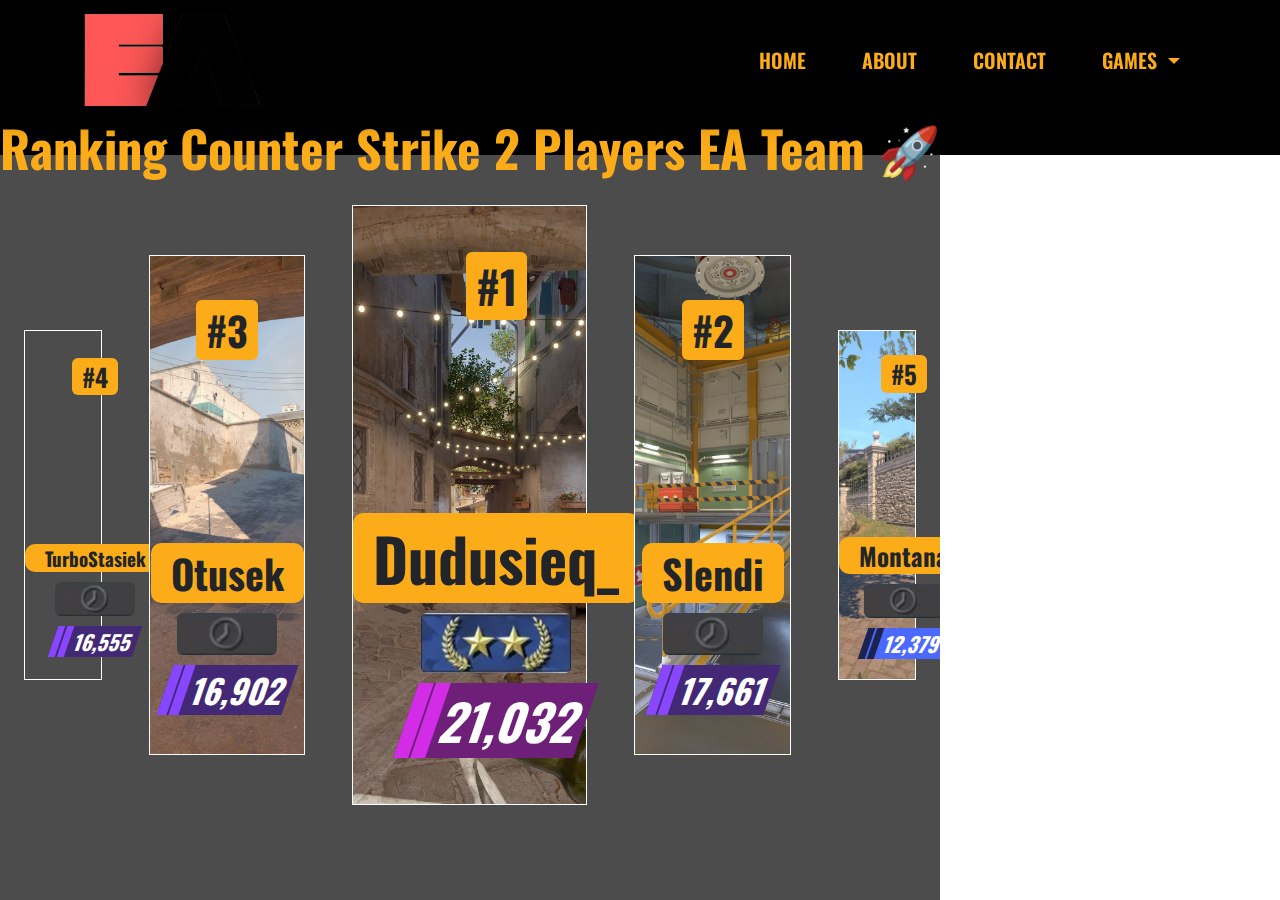
==== cs2.html @ f91ce85a "Add files via upload" ====
<!DOCTYPE html>
<html lang="pl">
<head>
    <meta charset="UTF-8">
    <meta name="viewport" content="width=device-width, initial-scale=1.0">
    <title>Ekipa Anarchy</title>
    <link href="https://cdn.jsdelivr.net/npm/bootstrap@5.3.3/dist/css/bootstrap.min.css" rel="stylesheet" integrity="sha384-QWTKZyjpPEjISv5WaRU9OFeRpok6YctnYmDr5pNlyT2bRjXh0JMhjY6hW+ALEwIH" crossorigin="anonymous">
    <link rel="icon" type="image/x-icon" href="img/logoAnarchyDevWebsite.png">
    <link rel="preconnect" href="https://fonts.googleapis.com">
    <link rel="preconnect" href="https://fonts.gstatic.com" crossorigin>
    <link href="https://fonts.googleapis.com/css2?family=Titillium+Web:ital,wght@0,200;0,300;0,400;0,600;0,700;0,900;1,200;1,300;1,400;1,600;1,700&display=swap" rel="stylesheet">  
    <link href="https://fonts.googleapis.com/css2?family=Oswald:wght@200..700&display=swap" rel="stylesheet">
    <link rel="stylesheet" href="style/public.css">
    <link rel="stylesheet" href="style/games/cs2.css">
    <link rel="stylesheet" href="font/fonts.css">
    
</head>
<body>
    <div class="container-fluid">
        <div class="row">

          <nav class="navbar navbar-expand-lg navbar-light position-fixed shadow blur-background">
            <a class="navbar-brand ms-5" href="index.html"><img src="img/logoAnarchyDev.png"></a>
            <button class="navbar-toggler" type="button" data-toggle="collapse" data-target="#navbarSupportedContent" aria-controls="navbarSupportedContent" aria-expanded="false" aria-label="Toggle navigation">
              <span class="navbar-toggler-icon"></span>
            </button>
          
            <div class="collapse navbar-collapse" id="navbarSupportedContent">
              <ul class="navbar-nav mr-auto">
                <li class="nav-item active">
                  <a class="nav-link " aria-current="page" href="index.html">Home</a>
                </li>
                <li class="nav-item">
                  <a class="nav-link" href="index.html">About</a>
                </li>
                <li class="nav-item" >
                  <a class="nav-link" href="index.html">Contact</a>
                </li>
                <li class="nav-item dropdown">
                  <a class="nav-link dropdown-toggle rounded" href="#" id="navbarDropdown" role="button" data-toggle="dropdown" aria-haspopup="true" aria-expanded="false">
                    Games
                  </a>
                  <div class="dropdown-menu" aria-labelledby="navbarDropdown">
                    <a class="dropdown-item" href="fortnite.html">Fortnite</a>
                    <a class="dropdown-item" href="minecraft.html">Minecraft</a>
                    <a class="dropdown-item" href="cs2.html">Counter Strike 2</a>
                    <a class="dropdown-item" href="valorant.html">Valorant</a>
                    <a class="dropdown-item" href="gtav.html">Grand Theft Auto V</a>
                  </div>
                </li>
              </ul>
            </div>
          </nav>

            <section class="section col-sm-12 col-md-12">
              <video src="video/cs2.mp4" class="col-sm-12 col-md-12" autoplay loop muted infinity></video>
              
              <div class="container-CS2 ">
               <div class="title">Ranking Counter Strike 2 Players EA Team 🚀</div>
               <div class="playerContainer ">

                <div class="player smaller first col-md-1">
                  <span class="placement rounded">#4</span>
                  <div class="containerTextPlayer">
                  <div class="nickname" style="font-size:19px">TurboStasiek</div>
                  <img src="img/ranks/none.png" class="rounded rank" alt="">
                  <div class="containerPremier">
                    <div class="rankingPremier"><span class="textRankPremier">16,555</span></div>
                  </div>
                </div>
                </div>

                <div class="player mid second col-sm-12 col-md-2">
                  <span class="placement rounded">#3</span>
                  <div class="containerTextPlayer">
                  <div class="nickname">Otusek</div>
                  <img src="img/ranks/none.png" class="rounded rank" alt="">
                  <div class="containerPremier">
                    <div class="rankingPremier"><span class="textRankPremier">16,902</span></div>
                  </div>
                  </div>
                </div>

                <div class="player large third col-sm-12 col-md-3">
                  <span class="placement rounded">#1</span>
                  <div class="containerTextPlayer">
                  <div class="nickname">Dudusieq_</div>
                  <img src="img/ranks/gold2.png"class="rounded rank"  alt="">
                  <div class="containerPremier">
                    <div class="rankingPremier"><span class="textRankPremier">21,032</span></div>
                  </div>
                </div>
                </div>
              

                <div class="player mid fourth col-sm-12 col-md-2">
                  <span class="placement rounded">#2</span>
                  <div class="containerTextPlayer">
                  <div class="nickname">Slendi</div>
                  <img src="img/ranks/none.png" class="rounded rank" alt="">
                  <div class="containerPremier">
                    <div class="rankingPremier"><span class="textRankPremier">17,661</span></div>
                  </div>
                </div>
                </div>

                <div class="player smaller fiveth col-sm-12 col-md-1">
                  <span class="placement rounded">#5</span>
                  <div class="containerTextPlayer">
                  <div class="nickname">Montana</div>
                  <img src="img/ranks/none.png" class="rounded rank" alt="">
                  <div class="containerPremier">
                    <div class="rankingPremier"><span class="textRankPremier">12,379</span></div>
                  </div>
                </div>
                </div>
                
               </div>
               </div>
            </section>
        </div>
    </div>
    <script src="https://code.jquery.com/jquery-3.5.1.slim.min.js"></script>
    <script src="https://cdn.jsdelivr.net/npm/@popperjs/core@2.5.4/dist/umd/popper.min.js"></script>
    <script src="https://stackpath.bootstrapcdn.com/bootstrap/4.5.2/js/bootstrap.min.js"></script>
    <script src="script.js"></script>
</body>
</html>
---- style/public.css ----
*{
    font-family: "Titillium Web", sans-serif;
}
nav{
  position:fixed !important;
    height:120px;
    z-index:10;
}


.nav-link{
  font-size:20px;
  font-weight: 600;
  text-transform: uppercase;
color:white;
}
.dropdown-menu{
  --bs-dropdown-link-active-bg: #FF5757 !important;
}
.nav-item{
  padding:20px;
}

.navbar-brand >img{
    height:110px;
    filter: drop-shadow(0 0 0.5rem rgb(0, 0, 0));
  margin-left:30px;
}
.navbar-brand{
    padding:0;
 
}
#navbarNavDropdown{
  margin:0px 400px;

}

.blur-background {
  backdrop-filter: blur(10px);
}

.button {
  cursor: pointer;
  padding: 10px 0;
  font-size: larger;
  color: white;
  border: 2px solid white;
  background-color: transparent;
  font-weight: 900;
  transition:ease .3s;
  margin:20px 0;
}
.button:hover {
  color: #ff5757;
  background-color: white;
  transition:ease .3s;
}


.title{
  font-size:50px;
  color:white;
  font-weight:900;
  margin:150px 0 !important;
  width:100%;
  text-align: center;
}
.containerGame{
  background-color: rgba(0,0,0,0.7);
  height:100%;
  z-index:2;
  top:0;
  position: absolute !important;
  left:0;
}


/*#FF5757*/
@media only screen and (max-width: 1023px) {
  .navbar-brand >img{
    height:50px;
    filter: drop-shadow(0 0 0.75rem rgb(226, 225, 225));
    margin-left:0px;
}
.blur-background {
  backdrop-filter: none !important;
}
nav{
  background-color:white;
    height:fit-content;
}
#navbarNavDropdown{
  margin:0px;
  
}
.dropdown-menu{
  width:10px;
  position:absolute !important;
}
.nav-link{
  font-size:22px;
color:black;
}
.nav-item{
  padding:10px;
  margin-left:30px;
}
.nav-item:hover{
color:#ff5757;
}
video{
  display:none;
}
}
---- style/games/cs2.css ----
*{
  font-family: "Oswald", sans-serif;
}
body{
  overflow:hidden !important;
}
.nav-link{
  color:#fbac18 !important;
}
.nav-link:hover{
color:#ff5757 !important;
}
.title{
margin:110px 0 20px 0!important;
color:#fbac18 !important;
}
#navbarSupportedContent{
  margin:0px 450px !important;
}
.playerContainer{
  display:flex !important;
  justify-content: stretch !important;
  align-items: center !important;
  margin:10px 0 0 0;
}

.section{
  overflow:hidden !important;
  margin:0;
  padding:0;
  background-color: black !important;
}

.container-CS2{
  overflow:hidden !important;
  background-color: rgba(0,0,0,0.7);
  height:100%;
  z-index:2;
  top:0;
  position: absolute !important;
  left:0;
}

.player{
  margin:auto;
  border:1px solid white;
  display:grid !important;
  place-items: center !important;
  background-size: cover !important;
  background-position: center center;
  background-repeat: no-repeat;
}

.smaller{
  height:350px !important;
  font-size:25px;
}
.mid{
  height:500px;
  font-size:40px;
}
.large{
  height:600px;
  font-size:60px;
  font-weight: 900;
}
.first{
  background-image: url('cs_maps/anubis.png');
}
.second{
  background-image: url('cs_maps/dust.jpeg');
}
.third{
  background-image: url('cs_maps/inferno.jpeg');
}
.fourth{
  background-image: url('cs_maps/nuke.jpeg');
}
.fiveth{
  background-image: url('cs_maps/overpass.jpeg');
}
.fiveth  > .containerTextPlayer >.containerPremier{
  border-left:7px solid rgb(27, 35, 78) !important;
  background-color: rgba(75, 105, 255, 1) !important;
}
.fiveth > .containerTextPlayer > .containerPremier > .rankingPremier{ 
  border-left:7px solid rgb(27, 35, 78) !important; 
  margin:0 5px 0 2px !important;
  color:white !important;
}



.smaller > .containerTextPlayer > img{
width:80px !important; 
margin: 10px auto !important;
}
.mid > .containerTextPlayer > img{
width:100px !important; 
margin: 10px auto !important;
}
.large > .containerTextPlayer > img{
width:150px !important; 
margin: 10px auto !important;
}
.large > .placement{
font-size:45px !important;
margin:0px auto !important;
}

.smaller > .containerTextPlayer >.containerPremier{
  border-left:7px solid #8847FF;
  background-color: #432875;
}
.smaller > .containerTextPlayer > .containerPremier > .rankingPremier{
  border-left:7px solid #8847FF; 
  margin:0 5px 0 2px;
  color:white;
}



.mid > .containerTextPlayer > .containerPremier{
  border-left:10px solid #8847FF;
  background-color: #432875;
}
.mid > .containerTextPlayer > .containerPremier >.rankingPremier{
  border-left:10px solid #8847FF; 
  margin:0 5px 0 2px;
  color:white;
}



.large > .containerTextPlayer > .containerPremier{  
  border-left:15px solid #D32CE6;
  background-color: #6e1f77;
}
.large > .containerTextPlayer > .containerPremier >.rankingPremier{
  border-left:15px solid #D32CE6; 
  margin:0 5px 0 2px;
  color:white;
}



 .containerPremier{
  transform: skew(-19deg);
  width:fit-content;
}
.rankingPremier{
  width:fit-content;
  text-align:center;
  font-weight: 900;
  font-size:smaller;

}
.textRankPremier{
  margin-left:6px;
}
.nav-link:hover{
  color:#ff5757;
  }
  .containerTextPlayer{
    margin-top:100px;
    display: grid;
    place-items: center;
  }
  .nickname{
    font-weight: 900;
    background-color: #fbac18;
    padding:0 20px;
    border-radius: 10px;
  }
  .placement{
    background-color: #fbac18;
    padding:0 10px;
    margin:5px auto;
    font-weight: bolder;
  }
@media only screen and (max-width: 1023px) {
  body{
      overflow:visible !important;
    }
    .section{
      overflow:visible !important; 
    }
    .container-CS2{
  height:fit-content !important;
  font-size:xx-large;
  overflow:visible !important;
}
#navbarSupportedContent{
  margin:0px;
}
.player{
  font-size:smaller;
  margin:10px 0;
  border:1px solid black;
  background-color:rgba(0,0,0,0.7);
  height:500px !important;
}
  .containerGame{
      display:block !important;
      width:100%;
      height:fit-content;
  }
  .playerContainer{
      display:block !important;
  }

}
---- font/fonts.css ----
@font-face {
    font-family: 'Fortnite';
    src: url('fortnite/Burbank Big Condensed Black.otf') format('opentype');
    src: url('fortnite/fortnite.otf') format('opentype');
  }
  @font-face {
    font-family: 'Valorant';
    src: url('Valorant.ttf') format('truetype');
  }
  @font-face {
    font-family: 'Minecraft';
    src: url('Minecraft.ttf') format('truetype');
  }
  @font-face {
    font-family: 'CSGO';
    src: url('cs_regular.ttf') format('truetype');
  }
  @font-face {
    font-family: 'GTAV';
    src: url('gtav.ttf') format('truetype');
  }
  @font-face {
    font-family: 'Null';
    src: url('Null-Normal.ttf') format('truetype');
  }
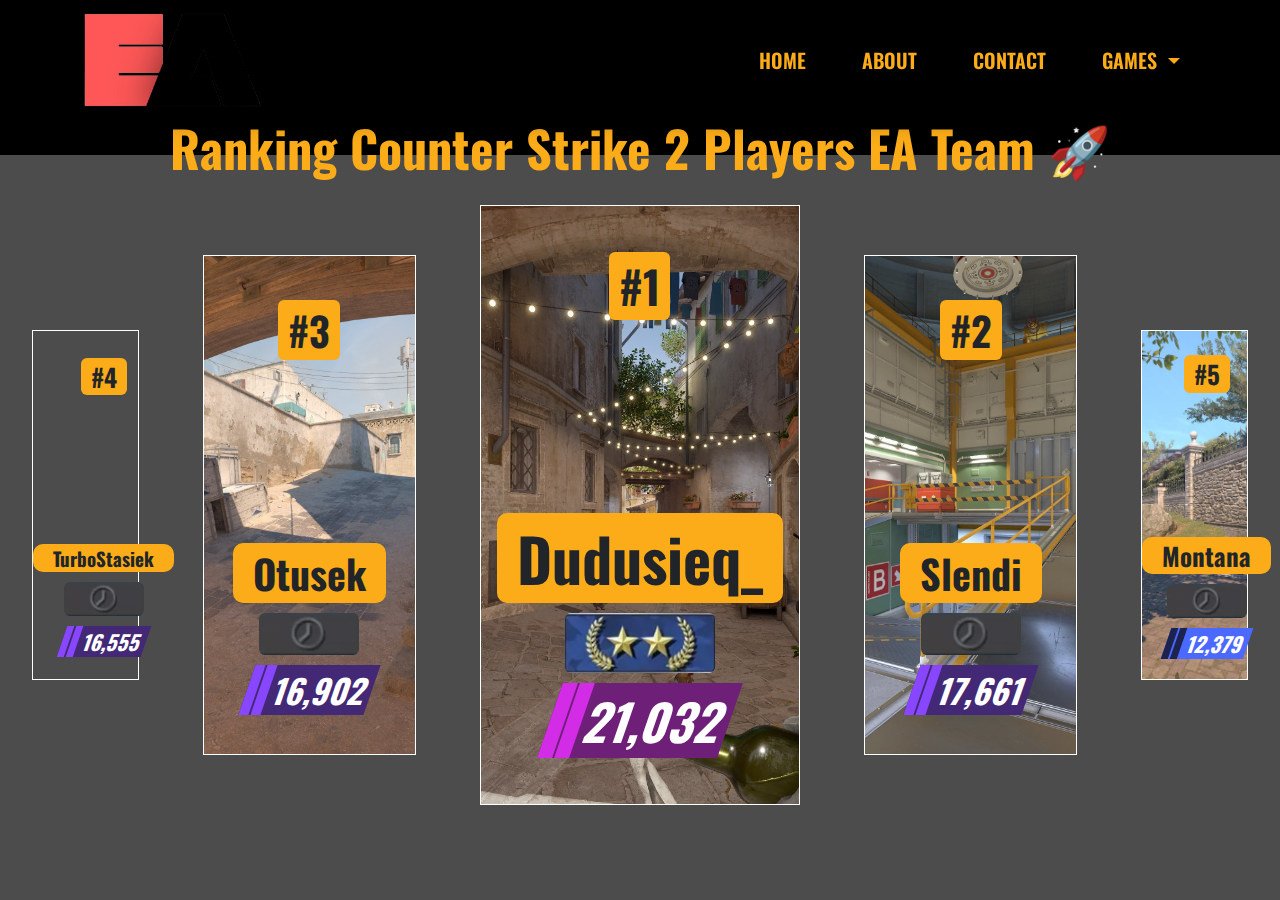
==== commit 8786bd59: "Add files via upload" ====
--- a/cs2.html
+++ b/cs2.html
@@ -55,7 +55,7 @@
             <section class="section col-sm-12 col-md-12">
               <video src="video/cs2.mp4" class="col-sm-12 col-md-12" autoplay loop muted infinity></video>
               
-              <div class="container-CS2 ">
+              <div class="container-CS2 col-md-12">
                <div class="title">Ranking Counter Strike 2 Players EA Team 🚀</div>
                <div class="playerContainer ">
 
